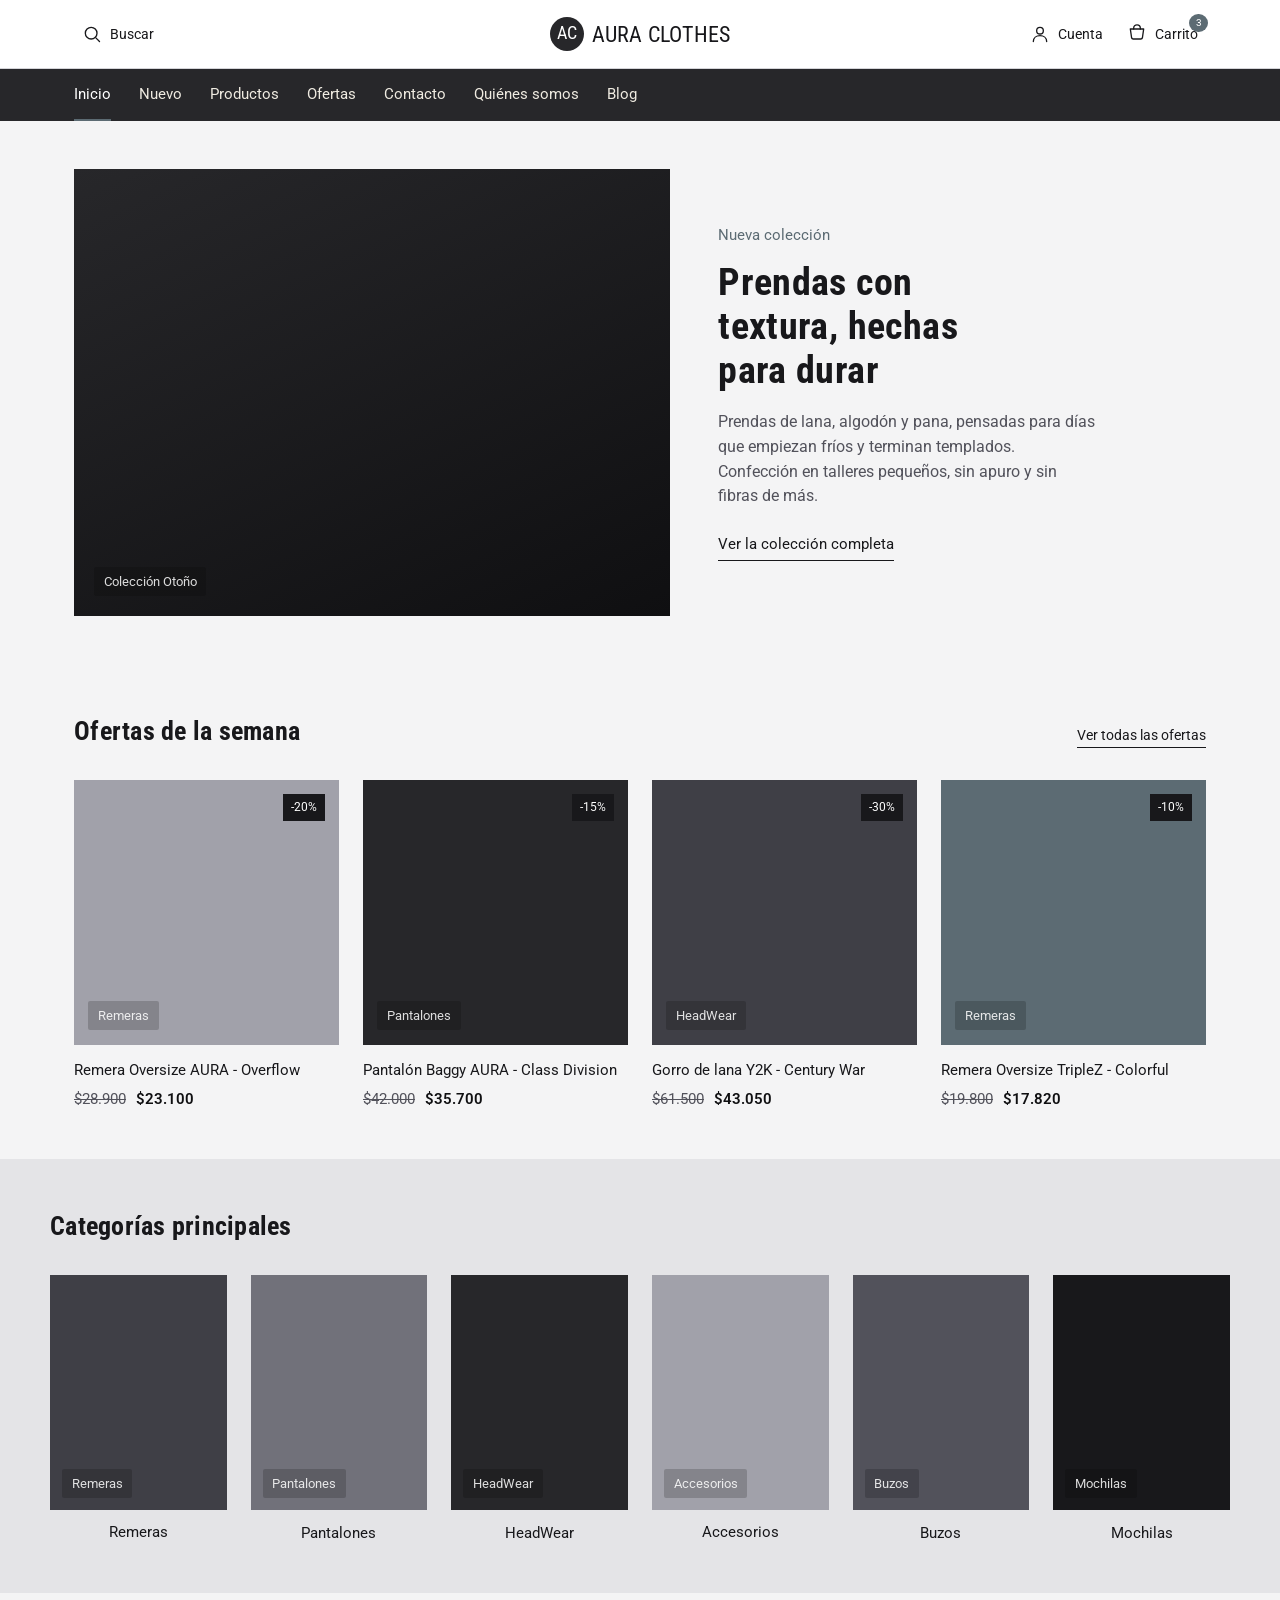
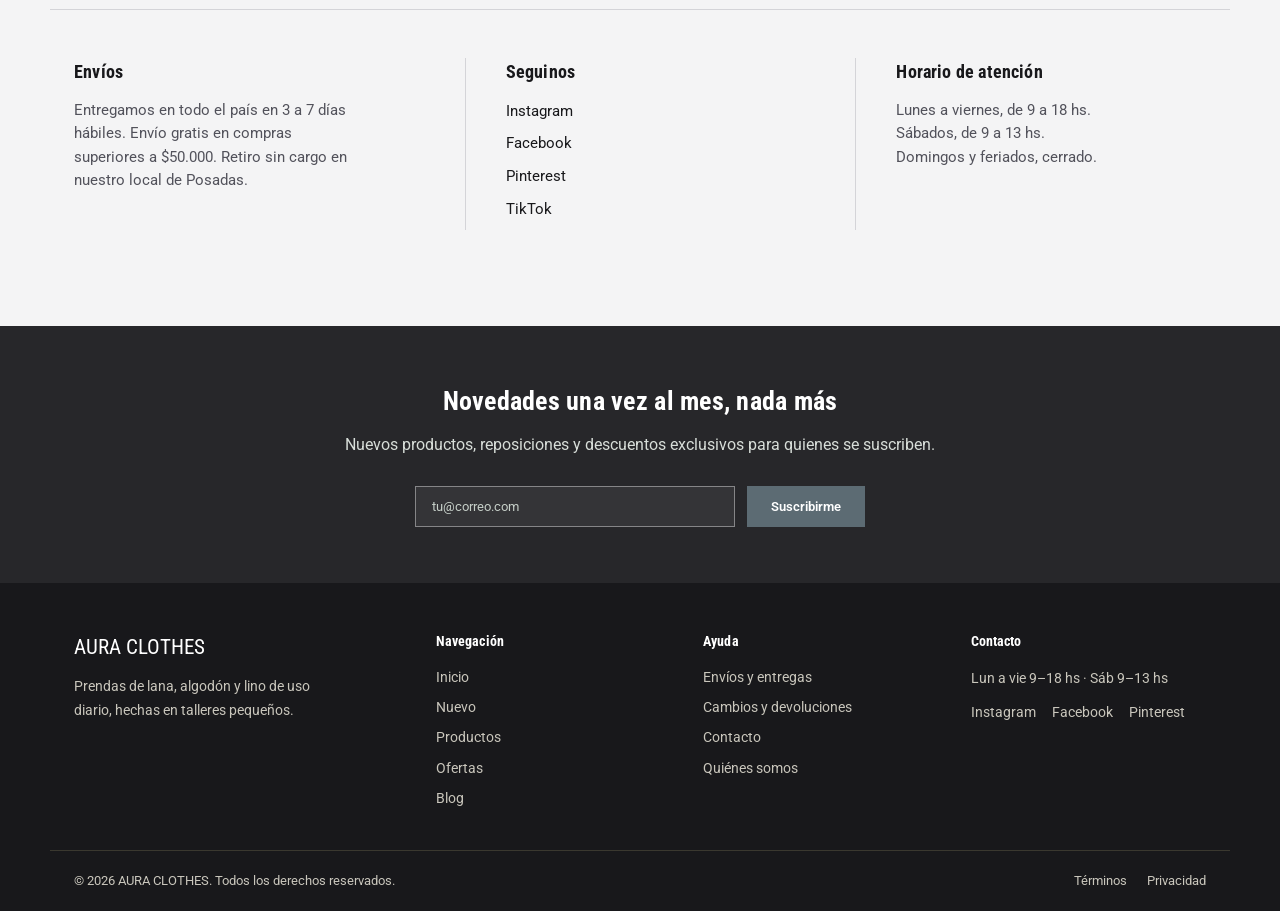
==== index.html @ bde50ad9 "index y css básicos" ====
<!DOCTYPE html>
<html lang="es">
<head>
<meta charset="UTF-8">
<meta name="viewport" content="width=device-width, initial-scale=1.0">
<title>AURA CLOTHES</title>
<link rel="preconnect" href="https://fonts.googleapis.com">
<link rel="preconnect" href="https://fonts.gstatic.com" crossorigin>
<link href="https://fonts.googleapis.com/css2?family=Roboto+Condensed:wght@400;700&family=Roboto:wght@400;500;600&display=swap" rel="stylesheet">
<link rel="stylesheet" href="css/styles.css">
</head>
<body>

<a class="skip-link" href="#contenido">Saltar al contenido</a>

<!-- ===== BARRA SUPERIOR ===== -->
<div class="topbar">
  <div class="topbar__inner">

    <button class="icon-btn icon-btn--search" type="button" aria-label="Buscar productos">
      <svg viewBox="0 0 24 24" aria-hidden="true"><circle cx="11" cy="11" r="7"></circle><line x1="21" y1="21" x2="16.65" y2="16.65"></line></svg>
      <span class="icon-btn__label">Buscar</span>
    </button>

    <a class="logo" href="#" aria-label="AURA CLOTHES, ir al inicio">
      <span class="logo__mark">AC</span>
      <span class="logo__word">AURA CLOTHES</span>
    </a>

    <div class="topbar__actions">
      <button class="icon-btn" type="button" aria-label="Mi cuenta">
        <svg viewBox="0 0 24 24" aria-hidden="true"><circle cx="12" cy="8" r="4"></circle><path d="M4 21c0-4.4 3.6-7 8-7s8 2.6 8 7"></path></svg>
        <span class="icon-btn__label">Cuenta</span>
      </button>
      <button class="icon-btn" type="button" aria-label="Ver carrito, 3 productos">
        <svg viewBox="0 0 24 24" aria-hidden="true"><path d="M4 6h16l-1.5 10.5a2 2 0 0 1-2 1.5H7.5a2 2 0 0 1-2-1.5L4 6z"></path><path d="M8 6V5a4 4 0 0 1 8 0v1"></path></svg>
        <span class="icon-btn__label">Carrito</span>
        <span class="icon-btn__badge">3</span>
      </button>
    </div>

  </div>
</div>

<!-- ===== NAVEGACIÓN PRINCIPAL ===== -->
<nav class="mainnav" aria-label="Navegación principal">
  <ul class="mainnav__list">
    <li><a class="mainnav__link is-active" href="#">Inicio</a></li>
    <li><a class="mainnav__link" href="#">Nuevo</a></li>
    <li><a class="mainnav__link" href="#">Productos</a></li>
    <li><a class="mainnav__link" href="#">Ofertas</a></li>
    <li><a class="mainnav__link" href="#">Contacto</a></li>
    <li><a class="mainnav__link" href="#">Quiénes somos</a></li>
    <li><a class="mainnav__link" href="#">Blog</a></li>
  </ul>
</nav>

<main id="contenido">

  <!-- ===== PRESENTACIÓN DE COLECCIÓN ===== -->
  <section class="feature">
    <div class="feature__media" role="img" aria-label="Sala de estar con muebles y objetos AURA CLOTHES">
      <span class="placeholder-tag">Colección Otoño</span>
    </div>
    <div class="feature__text">
      <p class="feature__kicker">Nueva colección</p>
      <h1 class="feature__title">Prendas con textura, hechas para durar</h1>
      <p class="feature__body">Prendas de lana, algodón y pana, pensadas para días que empiezan fríos y terminan templados. Confección en talleres pequeños, sin apuro y sin fibras de más.</p>
      <a class="link-arrow" href="#">Ver la colección completa</a>
    </div>
  </section>

  <!-- ===== OFERTAS ===== -->
  <section class="section" aria-labelledby="tit-ofertas">
    <div class="section__head">
      <h2 class="section__title" id="tit-ofertas">Ofertas de la semana</h2>
      <a class="section__link" href="#">Ver todas las ofertas</a>
    </div>

    <ul class="product-grid">
      <li class="product-card">
        <div class="product-card__media product-card__media--sand">
          <span class="placeholder-tag">Remeras</span>
          <span class="tag-discount">-20%</span>
        </div>
        <p class="product-card__name">Remera Oversize AURA - Overflow</p>
        <p class="product-card__price"><span class="price-old">$28.900</span> $23.100</p>
      </li>

      <li class="product-card">
        <div class="product-card__media product-card__media--brand">
          <span class="placeholder-tag">Pantalones</span>
          <span class="tag-discount">-15%</span>
        </div>
        <p class="product-card__name">Pantalón Baggy AURA - Class Division</p>
        <p class="product-card__price"><span class="price-old">$42.000</span> $35.700</p>
      </li>

      <li class="product-card">
        <div class="product-card__media product-card__media--ink">
          <span class="placeholder-tag">HeadWear</span>
          <span class="tag-discount">-30%</span>
        </div>
        <p class="product-card__name">Gorro de lana Y2K - Century War</p>
        <p class="product-card__price"><span class="price-old">$61.500</span> $43.050</p>
      </li>

      <li class="product-card">
        <div class="product-card__media product-card__media--accent">
          <span class="placeholder-tag">Remeras</span>
          <span class="tag-discount">-10%</span>
        </div>
        <p class="product-card__name">Remera Oversize TripleZ - Colorful</p>
        <p class="product-card__price"><span class="price-old">$19.800</span> $17.820</p>
      </li>
    </ul>
  </section>

  <!-- ===== CATEGORÍAS PRINCIPALES ===== -->
  <section class="section section--alt" aria-labelledby="tit-categorias">
    <div class="section__head">
      <h2 class="section__title" id="tit-categorias">Categorías principales</h2>
    </div>

    <ul class="category-grid">
      <li class="category-card">
        <div class="category-card__media category-card__media--1"><span class="placeholder-tag">Remeras</span></div>
        <p class="category-card__name">Remeras</p>
      </li>
      <li class="category-card">
        <div class="category-card__media category-card__media--2"><span class="placeholder-tag">Pantalones</span></div>
        <p class="category-card__name">Pantalones</p>
      </li>
      <li class="category-card">
        <div class="category-card__media category-card__media--3"><span class="placeholder-tag">HeadWear</span></div>
        <p class="category-card__name">HeadWear</p>
      </li>
      <li class="category-card">
        <div class="category-card__media category-card__media--4"><span class="placeholder-tag">Accesorios</span></div>
        <p class="category-card__name">Accesorios</p>
      </li>
      <li class="category-card">
        <div class="category-card__media category-card__media--5"><span class="placeholder-tag">Buzos</span></div>
        <p class="category-card__name">Buzos</p>
      </li>
      <li class="category-card">
        <div class="category-card__media category-card__media--6"><span class="placeholder-tag">Mochilas</span></div>
        <p class="category-card__name">Mochilas</p>
      </li>
    </ul>
  </section>

  <!-- ===== ENVÍOS / REDES / HORARIO ===== -->
  <section class="info-band">
    <div class="info-band__col">
      <h2 class="info-band__title">Envíos</h2>
      <p class="info-band__body">Entregamos en todo el país en 3 a 7 días hábiles.
      Envío gratis en compras superiores a $50.000. Retiro sin cargo en
      nuestro local de Posadas.</p>
    </div>

    <div class="info-band__col">
      <h2 class="info-band__title">Seguinos</h2>
      <ul class="social-list">
        <li><a href="#">Instagram</a></li>
        <li><a href="#">Facebook</a></li>
        <li><a href="#">Pinterest</a></li>
        <li><a href="#">TikTok</a></li>
      </ul>
    </div>

    <div class="info-band__col">
      <h2 class="info-band__title">Horario de atención</h2>
      <p class="info-band__body">Lunes a viernes, de 9 a 18 hs.<br>
      Sábados, de 9 a 13 hs.<br>
      Domingos y feriados, cerrado.</p>
    </div>
  </section>

  <!-- ===== NEWSLETTER ===== -->
  <section class="newsletter">
    <div class="newsletter__inner">
      <h2 class="newsletter__title">Novedades una vez al mes, nada más</h2>
      <p class="newsletter__body">Nuevos productos, reposiciones y descuentos
      exclusivos para quienes se suscriben.</p>
      <form class="newsletter__form" action="#">
        <label class="visually-hidden" for="newsletter-email">Correo electrónico</label>
        <input class="newsletter__input" type="email" id="newsletter-email" name="email" placeholder="tu@correo.com" required>
        <button class="newsletter__button" type="submit">Suscribirme</button>
      </form>
    </div>
  </section>

</main>

<!-- ===== FOOTER ===== -->
<footer class="footer">
  <div class="footer__grid">

    <div class="footer__col">
      <p class="footer__brand">AURA CLOTHES</p>
      <p class="footer__body">Prendas de lana, algodón y lino de uso diario, hechas en talleres pequeños.</p>
    </div>

    <div class="footer__col">
      <h3 class="footer__heading">Navegación</h3>
      <ul class="footer__list">
        <li><a href="#">Inicio</a></li>
        <li><a href="#">Nuevo</a></li>
        <li><a href="#">Productos</a></li>
        <li><a href="#">Ofertas</a></li>
        <li><a href="#">Blog</a></li>
      </ul>
    </div>

    <div class="footer__col">
      <h3 class="footer__heading">Ayuda</h3>
      <ul class="footer__list">
        <li><a href="#">Envíos y entregas</a></li>
        <li><a href="#">Cambios y devoluciones</a></li>
        <li><a href="#">Contacto</a></li>
        <li><a href="#">Quiénes somos</a></li>
      </ul>
    </div>

    <div class="footer__col">
      <h3 class="footer__heading">Contacto</h3>
      <p class="footer__body">Lun a vie 9–18 hs · Sáb 9–13 hs</p>
      <ul class="footer__list footer__list--inline">
        <li><a href="#">Instagram</a></li>
        <li><a href="#">Facebook</a></li>
        <li><a href="#">Pinterest</a></li>
      </ul>
    </div>

  </div>

  <div class="footer__bottom">
    <p>© 2026 AURA CLOTHES. Todos los derechos reservados.</p>
    <ul class="footer__legal">
      <li><a href="#">Términos</a></li>
      <li><a href="#">Privacidad</a></li>
    </ul>
  </div>
</footer>

</body>
</html>
---- css/styles.css ----
/* =========================================================
   NORDIKA — hoja de estilos
   Tabla de contenidos:
   1. Variables y reseteo
   2. Utilidades
   3. Barra superior
   4. Navegación principal
   5. Sección de colección (feature)
   6. Secciones genéricas / grilla de productos
   7. Grilla de categorías
   8. Banda de información (envíos / redes / horario)
   9. Newsletter
   10. Footer
   11. Responsive
   ========================================================= */

/* ---------- 1. Variables y reseteo ---------- */
:root{
  --color-bg:        #F4F4F5;
  --color-bg-alt:    #E4E4E7;
  --color-ink:       #18181B;
  --color-ink-soft:  #52525B;
  --color-brand:     #27272A;
  --color-brand-dark:#0F0F11;
  --color-accent:    #5C6B73;
  --color-line:      #D4D4D8;
  --color-surface:   #FFFFFF;

  --font-display: 'Roboto Condensed', 'Roboto', Arial, sans-serif;
  --font-body:    'Roboto', -apple-system, 'Segoe UI', Helvetica, Arial, sans-serif;

  --maxw: 1180px;
  --gap:  1.5rem;
  --radius-sm: 2px;
}

*, *::before, *::after{ box-sizing: border-box; }

html{ scroll-behavior: smooth; }

body{
  margin: 0;
  background: var(--color-bg);
  color: var(--color-ink);
  font-family: var(--font-body);
  font-size: 16px;
  line-height: 1.55;
  -webkit-font-smoothing: antialiased;
}

h1, h2, h3{
  font-family: var(--font-display);
  color: var(--color-ink);
  margin: 0;
  font-weight: 700;
  letter-spacing: 0.01em;
}

p{ margin: 0; }

a{
  color: inherit;
  text-decoration: none;
}

ul{ list-style: none; margin: 0; padding: 0; }

img{ max-width: 100%; display: block; }

button{
  font-family: inherit;
  cursor: pointer;
  background: none;
  border: none;
  color: inherit;
}

input{ font-family: inherit; }

/* ---------- 2. Utilidades ---------- */
.visually-hidden{
  position: absolute;
  width: 1px; height: 1px;
  overflow: hidden;
  clip: rect(0 0 0 0);
  white-space: nowrap;
}

.skip-link{
  position: absolute;
  left: -9999px;
  top: 0;
  background: var(--color-brand);
  color: #fff;
  padding: 0.75rem 1.25rem;
  z-index: 100;
}
.skip-link:focus{ left: 0; }

:focus-visible{
  outline: 2px solid var(--color-accent);
  outline-offset: 2px;
}

/* placeholder visual usado en lugar de imágenes reales */
.placeholder-tag{
  font-family: var(--font-body);
  font-size: 0.8rem;
  color: rgba(255,255,255,0.85);
  background: rgba(0,0,0,0.18);
  padding: 0.3rem 0.6rem;
  border-radius: var(--radius-sm);
}

/* ---------- 3. Barra superior ---------- */
.topbar{
  border-bottom: 1px solid var(--color-line);
  background: var(--color-surface);
}

.topbar__inner{
  max-width: var(--maxw);
  margin: 0 auto;
  padding: 1rem 1.5rem;
  display: grid;
  grid-template-columns: 1fr auto 1fr;
  align-items: center;
  gap: 1rem;
}

.icon-btn{
  display: inline-flex;
  align-items: center;
  gap: 0.5rem;
  padding: 0.5rem;
  color: var(--color-ink);
  position: relative;
}

.icon-btn svg{
  width: 20px;
  height: 20px;
  fill: none;
  stroke: currentColor;
  stroke-width: 1.6;
  stroke-linecap: round;
  stroke-linejoin: round;
}

.icon-btn__label{
  font-size: 0.9rem;
}

.icon-btn__badge{
  position: absolute;
  top: -2px;
  right: -2px;
  background: var(--color-accent);
  color: #fff;
  font-size: 0.65rem;
  line-height: 1;
  padding: 0.25rem 0.4rem;
  border-radius: 50%;
}

.topbar__actions{
  display: flex;
  justify-content: flex-end;
  gap: 0.5rem;
}

.logo{
  display: flex;
  align-items: center;
  justify-content: center;
  gap: 0.5rem;
}

.logo__mark{
  width: 34px;
  height: 34px;
  display: flex;
  align-items: center;
  justify-content: center;
  background: var(--color-brand);
  color: #fff;
  font-family: var(--font-display);
  font-size: 1.1rem;
  border-radius: 50%;
}

.logo__word{
  font-family: var(--font-display);
  font-size: 1.4rem;
  letter-spacing: 0.01em;
}

/* ---------- 4. Navegación principal ---------- */
.mainnav{
  background: var(--color-brand);
}

.mainnav__list{
  max-width: var(--maxw);
  margin: 0 auto;
  padding: 0 1.5rem;
  display: flex;
  flex-wrap: wrap;
  gap: 0.25rem 1.75rem;
}

.mainnav__link{
  display: inline-block;
  padding: 0.85rem 0;
  color: #EFEBE1;
  font-size: 0.92rem;
  border-bottom: 2px solid transparent;
}

.mainnav__link:hover{
  color: #fff;
}

.mainnav__link.is-active{
  color: #fff;
  border-bottom-color: var(--color-accent);
}

/* ---------- 5. Sección de colección (feature) ---------- */
.feature{
  max-width: var(--maxw);
  margin: 3rem auto;
  padding: 0 1.5rem;
  display: grid;
  grid-template-columns: 1.1fr 0.9fr;
  gap: 3rem;
  align-items: center;
}

.feature__media{
  aspect-ratio: 4 / 3;
  background: linear-gradient(155deg, var(--color-brand) 0%, var(--color-brand-dark) 100%);
  display: flex;
  align-items: flex-end;
  padding: 1.25rem;
}

.feature__kicker{
  color: var(--color-accent);
  font-size: 0.95rem;
  margin-bottom: 0.75rem;
}

.feature__title{
  font-size: clamp(1.9rem, 3vw, 2.6rem);
  line-height: 1.15;
  max-width: 16ch;
}

.feature__body{
  margin-top: 1.1rem;
  max-width: 42ch;
  color: var(--color-ink-soft);
}

.link-arrow{
  display: inline-block;
  margin-top: 1.5rem;
  padding-bottom: 0.2rem;
  border-bottom: 1px solid var(--color-ink);
  font-size: 0.95rem;
}

/* ---------- 6. Secciones genéricas / grilla de productos ---------- */
.section{
  max-width: var(--maxw);
  margin: 0 auto;
  padding: 3rem 1.5rem;
}

.section--alt{
  max-width: none;
  background: var(--color-bg-alt);
}
.section--alt > *{
  max-width: var(--maxw);
  margin-left: auto;
  margin-right: auto;
}

.section__head{
  display: flex;
  align-items: baseline;
  justify-content: space-between;
  margin-bottom: 1.75rem;
  gap: 1rem;
}

.section__title{
  font-size: 1.6rem;
}

.section__link{
  font-size: 0.9rem;
  border-bottom: 1px solid var(--color-ink);
  white-space: nowrap;
}

.product-grid{
  display: grid;
  grid-template-columns: repeat(4, 1fr);
  gap: var(--gap);
}

.product-card__media{
  aspect-ratio: 1 / 1;
  display: flex;
  align-items: flex-end;
  justify-content: space-between;
  padding: 0.9rem;
  position: relative;
}

.product-card__media--sand{ background: #A1A1AA; }
.product-card__media--brand{ background: var(--color-brand); }
.product-card__media--ink{ background: #3F3F46; }
.product-card__media--accent{ background: var(--color-accent); }

.tag-discount{
  position: absolute;
  top: 0.9rem;
  right: 0.9rem;
  background: var(--color-ink);
  color: #fff;
  font-size: 0.75rem;
  padding: 0.25rem 0.5rem;
}

.product-card__name{
  margin-top: 0.9rem;
  font-size: 0.95rem;
}

.product-card__price{
  margin-top: 0.3rem;
  font-size: 0.95rem;
  color: var(--color-brand-dark);
  font-weight: 600;
}

.price-old{
  color: var(--color-ink-soft);
  font-weight: 400;
  text-decoration: line-through;
  margin-right: 0.4rem;
}

/* ---------- 7. Grilla de categorías ---------- */
.category-grid{
  display: grid;
  grid-template-columns: repeat(6, 1fr);
  gap: var(--gap);
}

.category-card__media{
  aspect-ratio: 3 / 4;
  display: flex;
  align-items: flex-end;
  padding: 0.75rem;
}

.category-card__media--1{ background: #3F3F46; }
.category-card__media--2{ background: #71717A; }
.category-card__media--3{ background: #27272A; }
.category-card__media--4{ background: #A1A1AA; }
.category-card__media--5{ background: #52525B; }
.category-card__media--6{ background: #18181B; }

.category-card__name{
  margin-top: 0.7rem;
  font-size: 0.95rem;
  text-align: center;
}

/* ---------- 8. Banda de información ---------- */
.info-band{
  max-width: var(--maxw);
  margin: 1rem auto 0;
  padding: 3rem 1.5rem;
  display: grid;
  grid-template-columns: repeat(3, 1fr);
  gap: 2.5rem;
  border-top: 1px solid var(--color-line);
}

.info-band__col{
  padding-left: 2.5rem;
  border-left: 1px solid var(--color-line);
}
.info-band__col:first-child{
  padding-left: 0;
  border-left: none;
}

.info-band__title{
  font-size: 1.15rem;
  margin-bottom: 0.75rem;
}

.info-band__body{
  color: var(--color-ink-soft);
  font-size: 0.95rem;
  max-width: 36ch;
}

.social-list li{
  margin-bottom: 0.5rem;
}
.social-list a{
  font-size: 0.95rem;
  border-bottom: 1px solid transparent;
}
.social-list a:hover{
  border-bottom-color: var(--color-ink);
}

/* ---------- 9. Newsletter ---------- */
.newsletter{
  background: var(--color-brand);
  margin-top: 3rem;
}

.newsletter__inner{
  max-width: 640px;
  margin: 0 auto;
  padding: 3.5rem 1.5rem;
  text-align: center;
}

.newsletter__title{
  color: #fff;
  font-size: 1.6rem;
}

.newsletter__body{
  color: #D8DED9;
  margin-top: 0.75rem;
}

.newsletter__form{
  margin-top: 1.75rem;
  display: flex;
  gap: 0.75rem;
  justify-content: center;
}

.newsletter__input{
  flex: 1;
  max-width: 320px;
  padding: 0.75rem 1rem;
  border: 1px solid rgba(255,255,255,0.4);
  background: rgba(255,255,255,0.06);
  color: #fff;
}
.newsletter__input::placeholder{
  color: #C6CFC8;
}

.newsletter__button{
  padding: 0.75rem 1.5rem;
  background: var(--color-accent);
  color: #fff;
  font-weight: 600;
}

/* ---------- 10. Footer ---------- */
.footer{
  background: var(--color-ink);
  color: #C9C6BC;
  font-size: 0.9rem;
}

.footer__grid{
  max-width: var(--maxw);
  margin: 0 auto;
  padding: 3rem 1.5rem 2rem;
  display: grid;
  grid-template-columns: 1.4fr 1fr 1fr 1fr;
  gap: 2rem;
}

.footer__brand{
  font-family: var(--font-display);
  font-size: 1.3rem;
  color: #fff;
  margin-bottom: 0.75rem;
}

.footer__body{
  max-width: 32ch;
  line-height: 1.6;
}

.footer__heading{
  font-size: 0.85rem;
  color: #fff;
  margin-bottom: 0.9rem;
}

.footer__list li{
  margin-bottom: 0.5rem;
}

.footer__list a:hover{
  color: #fff;
}

.footer__list--inline{
  display: flex;
  gap: 1rem;
  margin-top: 0.75rem;
}

.footer__bottom{
  max-width: var(--maxw);
  margin: 0 auto;
  padding: 1.25rem 1.5rem;
  border-top: 1px solid #3A382F;
  display: flex;
  justify-content: space-between;
  align-items: center;
  flex-wrap: wrap;
  gap: 0.75rem;
  font-size: 0.8rem;
}

.footer__legal{
  display: flex;
  gap: 1.25rem;
}

/* ---------- 11. Responsive ---------- */
@media (max-width: 960px){
  .product-grid{ grid-template-columns: repeat(2, 1fr); }
  .category-grid{ grid-template-columns: repeat(3, 1fr); }
  .feature{ grid-template-columns: 1fr; }
  .footer__grid{ grid-template-columns: 1fr 1fr; }
}

@media (max-width: 640px){
  .topbar__inner{
    grid-template-columns: auto auto;
    justify-content: space-between;
  }
  .logo{ order: -1; }
  .icon-btn__label{ display: none; }
  .mainnav__list{
    overflow-x: auto;
    flex-wrap: nowrap;
    -webkit-overflow-scrolling: touch;
  }
  .mainnav__link{ white-space: nowrap; }
  .product-grid{ grid-template-columns: repeat(2, 1fr); }
  .category-grid{ grid-template-columns: repeat(2, 1fr); }
  .info-band{ grid-template-columns: 1fr; }
  .info-band__col{
    padding-left: 0;
    border-left: none;
    padding-top: 1.5rem;
    border-top: 1px solid var(--color-line);
  }
  .info-band__col:first-child{ border-top: none; padding-top: 0; }
  .newsletter__form{ flex-direction: column; align-items: stretch; }
  .footer__grid{ grid-template-columns: 1fr; }
  .footer__bottom{ flex-direction: column; align-items: flex-start; }
}
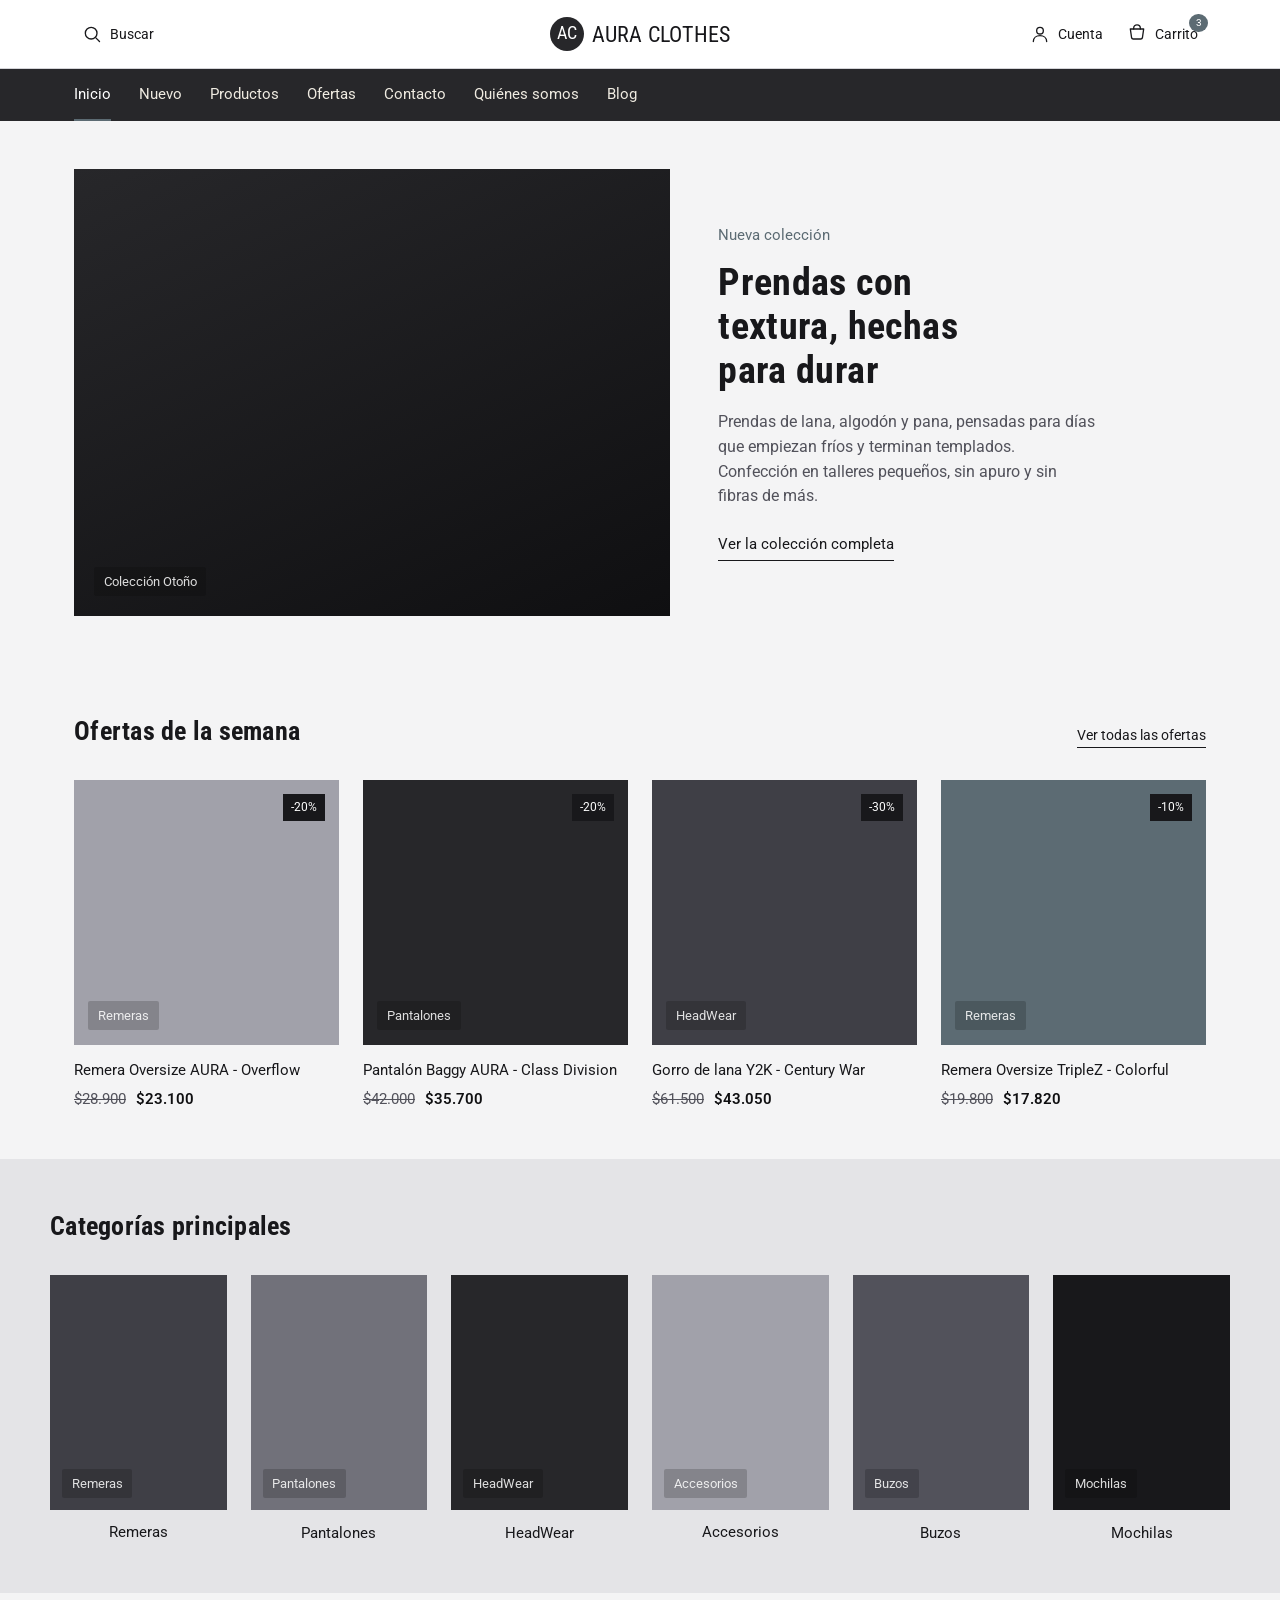
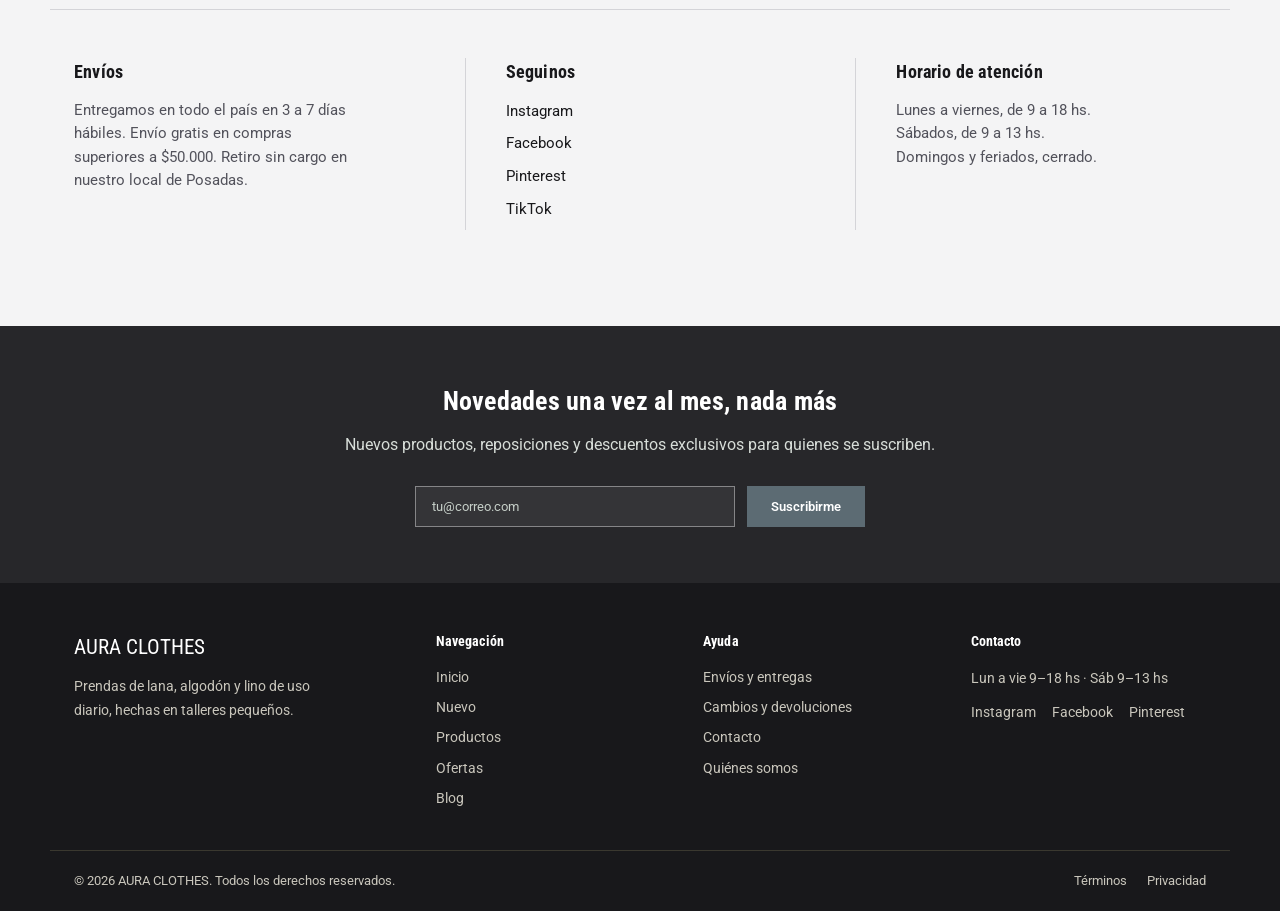
==== commit bd074500: "test" ====
--- a/index.html
+++ b/index.html
@@ -90,7 +90,7 @@
       <li class="product-card">
         <div class="product-card__media product-card__media--brand">
           <span class="placeholder-tag">Pantalones</span>
-          <span class="tag-discount">-15%</span>
+          <span class="tag-discount">-20%</span>
         </div>
         <p class="product-card__name">Pantalón Baggy AURA - Class Division</p>
         <p class="product-card__price"><span class="price-old">$42.000</span> $35.700</p>
